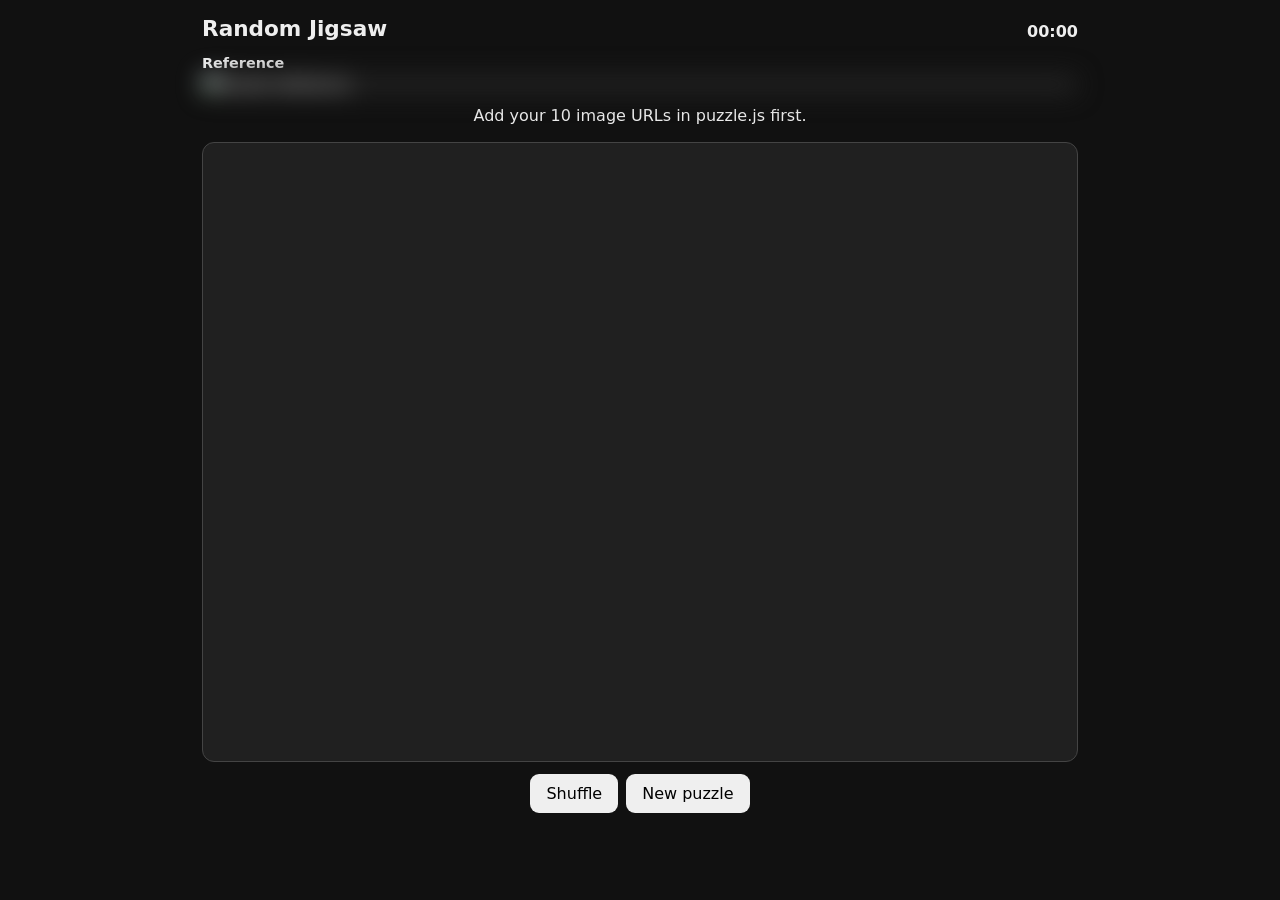
==== index.html @ 1d2174d5 "Add files via upload" ====
<!doctype html>
<html lang="en">
<head>
  <meta charset="utf-8">
  <meta name="viewport" content="width=device-width,initial-scale=1,viewport-fit=cover">
  <title>Random Jigsaw</title>
  <link rel="stylesheet" href="style.css">
</head>
<body>
  <main class="app">
    <header>
      <h1>Random Jigsaw</h1>
      <div id="timer">00:00</div>
    </header>

    <section class="reference">
      <h2>Reference</h2>
      <img id="preview" alt="Puzzle reference">
    </section>

    <section>
      <div id="message">Loading puzzle…</div>
      <div id="board" aria-label="Jigsaw puzzle"></div>
    </section>

    <div class="buttons">
      <button id="shuffle">Shuffle</button>
      <button id="newPuzzle">New puzzle</button>
    </div>
  </main>
  <script src="puzzle.js"></script>
</body>
</html>
---- style.css ----
*{box-sizing:border-box}
html,body{margin:0;padding:0;background:#111;color:#eee;font-family:system-ui,-apple-system,Segoe UI,sans-serif}
body{min-height:100vh}
.app{width:min(100%,900px);margin:auto;padding:12px}
header{display:flex;justify-content:space-between;align-items:center;gap:12px}
h1{font-size:1.35rem;margin:4px 0 10px}
#timer{font-variant-numeric:tabular-nums;font-weight:700}
.reference{margin-bottom:12px}
.reference h2{font-size:.9rem;margin:4px 0}
#preview{display:block;width:100%;max-height:260px;object-fit:contain;border-radius:10px;filter:blur(12px);background:#222}
#board{position:relative;width:100%;max-width:900px;margin:12px auto;height:min(72vh,620px);min-height:330px;background:#202020;border:1px solid #444;border-radius:12px;overflow:hidden;touch-action:none}
.piece{position:absolute;user-select:none;-webkit-user-select:none;touch-action:none;background-repeat:no-repeat;border:1px solid #888;border-radius:3px;box-shadow:0 2px 5px #0008;cursor:grab}
.piece.dragging{cursor:grabbing;z-index:999;box-shadow:0 8px 20px #000b}
.buttons{display:flex;gap:8px;justify-content:center;margin:12px 0}
button{font:inherit;padding:10px 16px;border:0;border-radius:9px;cursor:pointer}
#message{text-align:center;min-height:24px}
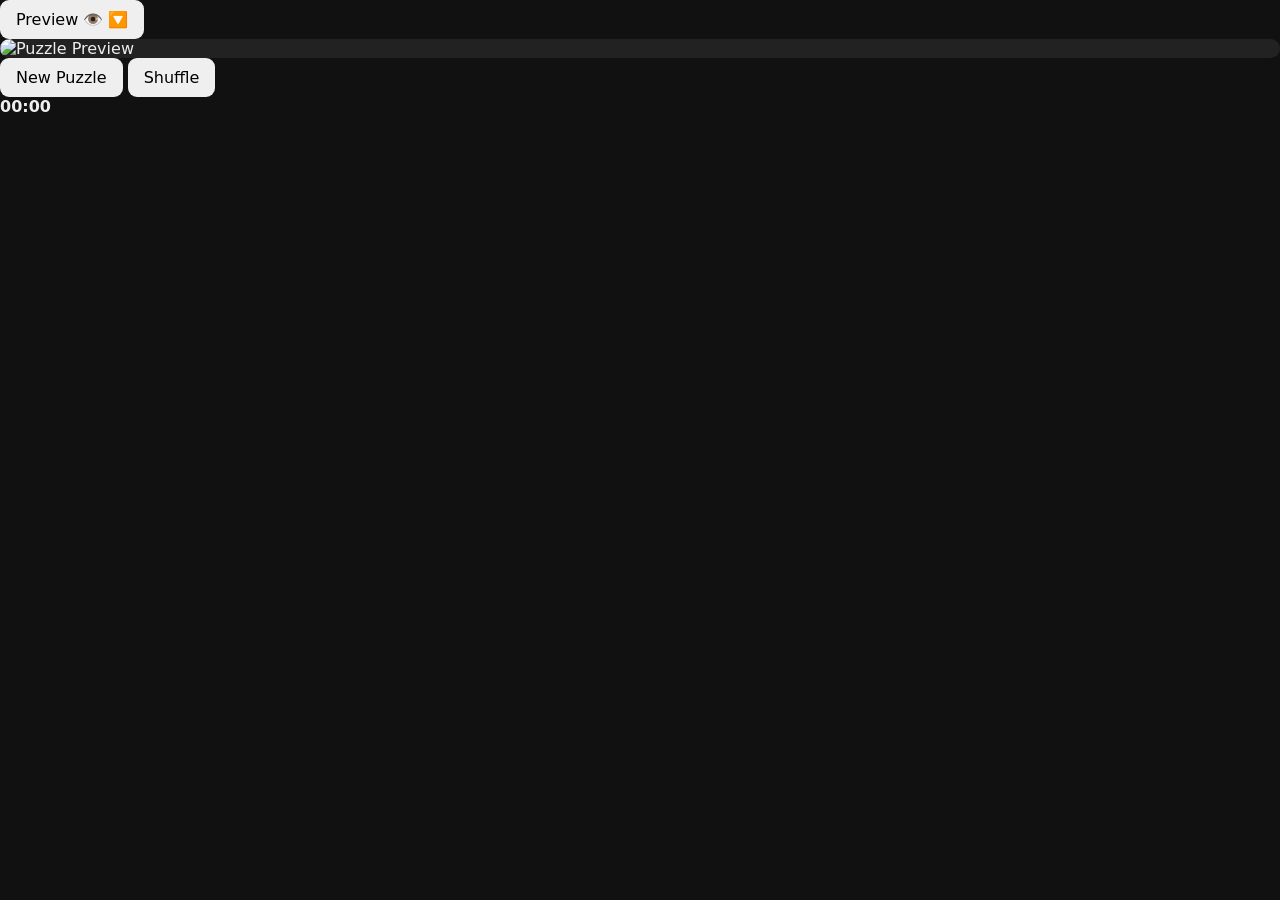
==== commit a1ed361f: "Refactor HTML structure and update titles" ====
--- a/index.html
+++ b/index.html
@@ -1,33 +1,57 @@
-<!doctype html>
+<!DOCTYPE html>
 <html lang="en">
 <head>
-  <meta charset="utf-8">
-  <meta name="viewport" content="width=device-width,initial-scale=1,viewport-fit=cover">
-  <title>Random Jigsaw</title>
+  <meta charset="UTF-8">
+  <meta name="viewport" content="width=device-width, initial-scale=1.0">
+  <title>Random Jigsaw Puzzle</title>
   <link rel="stylesheet" href="style.css">
 </head>
+
 <body>
-  <main class="app">
-    <header>
-      <h1>Random Jigsaw</h1>
-      <div id="timer">00:00</div>
-    </header>
 
-    <section class="reference">
-      <h2>Reference</h2>
-      <img id="preview" alt="Puzzle reference">
-    </section>
+  <div class="preview-section" id="previewSection">
 
-    <section>
-      <div id="message">Loading puzzle…</div>
-      <div id="board" aria-label="Jigsaw puzzle"></div>
-    </section>
+    <button class="preview-toggle" id="previewToggle">
+      <span id="previewText">Preview 👁️</span>
+      <span id="previewArrow">🔽</span>
+    </button>
 
-    <div class="buttons">
+    <div class="preview-content" id="previewContent">
+      <img id="preview" src="" alt="Puzzle Preview">
+    </div>
+
+  </div>
+
+  <div class="puzzle-section" id="puzzleSection">
+
+    <div class="controls">
+      <button id="newPuzzle">New Puzzle</button>
       <button id="shuffle">Shuffle</button>
-      <button id="newPuzzle">New puzzle</button>
     </div>
-  </main>
+
+    <div id="timer">00:00</div>
+
+    <div id="puzzle"></div>
+
+  </div>
+
   <script src="puzzle.js"></script>
+
+  <script>
+    const toggle = document.getElementById("previewToggle");
+    const previewSection = document.getElementById("previewSection");
+    const arrow = document.getElementById("previewArrow");
+
+    toggle.addEventListener("click", () => {
+      previewSection.classList.toggle("minimized");
+
+      if (previewSection.classList.contains("minimized")) {
+        arrow.textContent = "🔼";
+      } else {
+        arrow.textContent = "🔽";
+      }
+    });
+  </script>
+
 </body>
 </html>
--- a/style.css
+++ b/style.css
@@ -7,7 +7,7 @@
 #timer{font-variant-numeric:tabular-nums;font-weight:700}
 .reference{margin-bottom:12px}
 .reference h2{font-size:.9rem;margin:4px 0}
-#preview{display:block;width:100%;max-height:260px;object-fit:contain;border-radius:10px;filter:blur(12px);background:#222}
+#preview{display:block;width:100%;max-height:260px;object-fit:contain;border-radius:10px;filter:none;background:#222}
 #board{position:relative;width:100%;max-width:900px;margin:12px auto;height:min(72vh,620px);min-height:330px;background:#202020;border:1px solid #444;border-radius:12px;overflow:hidden;touch-action:none}
 .piece{position:absolute;user-select:none;-webkit-user-select:none;touch-action:none;background-repeat:no-repeat;border:1px solid #888;border-radius:3px;box-shadow:0 2px 5px #0008;cursor:grab}
 .piece.dragging{cursor:grabbing;z-index:999;box-shadow:0 8px 20px #000b}
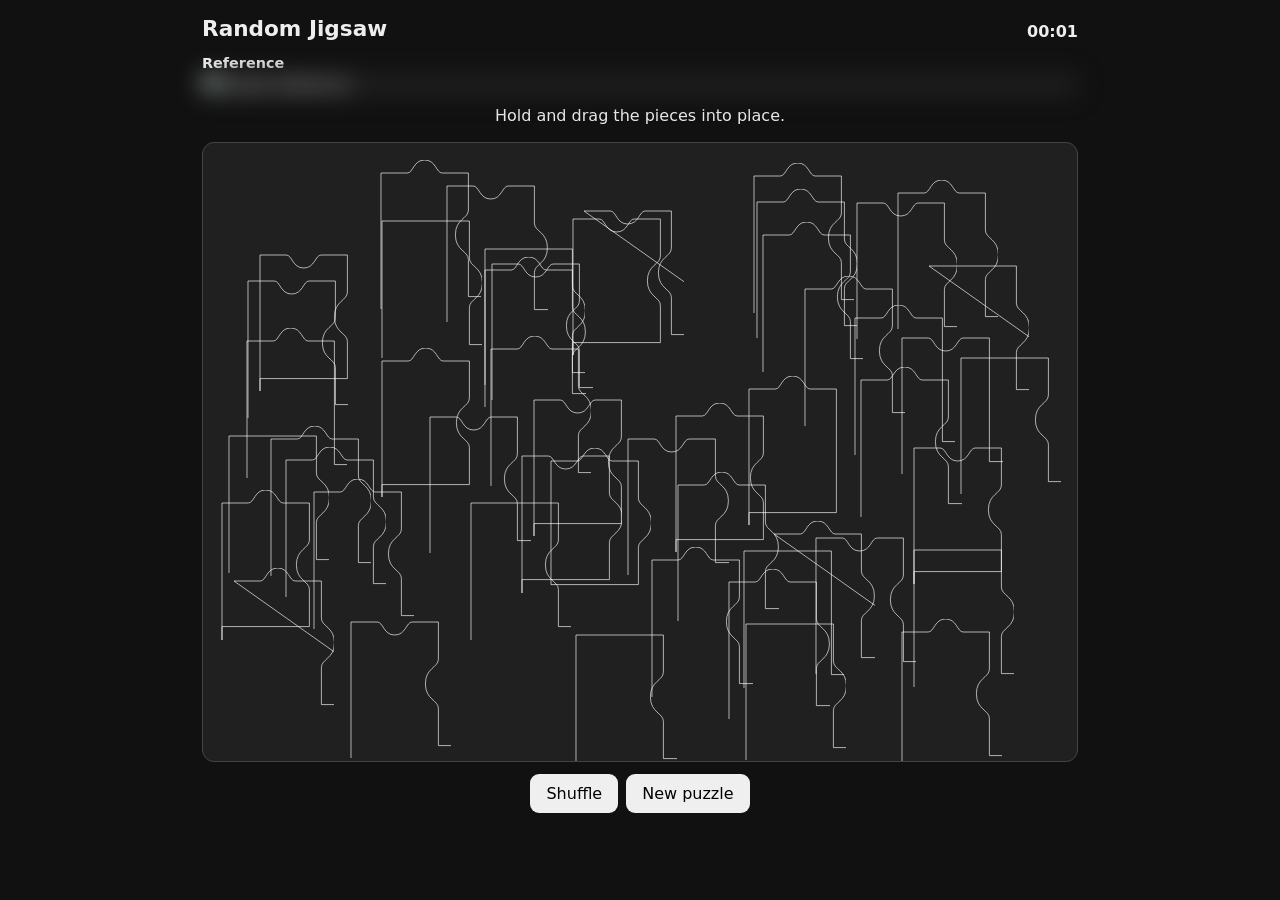
==== commit ea731d8e: "Add files via upload" ====
--- a/index.html
+++ b/index.html
@@ -1,57 +1,33 @@
-<!DOCTYPE html>
+<!doctype html>
 <html lang="en">
 <head>
-  <meta charset="UTF-8">
-  <meta name="viewport" content="width=device-width, initial-scale=1.0">
-  <title>Random Jigsaw Puzzle</title>
+  <meta charset="utf-8">
+  <meta name="viewport" content="width=device-width,initial-scale=1,viewport-fit=cover">
+  <title>Random Jigsaw</title>
   <link rel="stylesheet" href="style.css">
 </head>
+<body>
+  <main class="app">
+    <header>
+      <h1>Random Jigsaw</h1>
+      <div id="timer">00:00</div>
+    </header>
 
-<body>
+    <section class="reference">
+      <h2>Reference</h2>
+      <img id="preview" alt="Puzzle reference">
+    </section>
 
-  <div class="preview-section" id="previewSection">
+    <section>
+      <div id="message">Loading puzzle…</div>
+      <div id="board" aria-label="Jigsaw puzzle"></div>
+    </section>
 
-    <button class="preview-toggle" id="previewToggle">
-      <span id="previewText">Preview 👁️</span>
-      <span id="previewArrow">🔽</span>
-    </button>
-
-    <div class="preview-content" id="previewContent">
-      <img id="preview" src="" alt="Puzzle Preview">
+    <div class="buttons">
+      <button id="shuffle">Shuffle</button>
+      <button id="newPuzzle">New puzzle</button>
     </div>
-
-  </div>
-
-  <div class="puzzle-section" id="puzzleSection">
-
-    <div class="controls">
-      <button id="newPuzzle">New Puzzle</button>
-      <button id="shuffle">Shuffle</button>
-    </div>
-
-    <div id="timer">00:00</div>
-
-    <div id="puzzle"></div>
-
-  </div>
-
+  </main>
   <script src="puzzle.js"></script>
-
-  <script>
-    const toggle = document.getElementById("previewToggle");
-    const previewSection = document.getElementById("previewSection");
-    const arrow = document.getElementById("previewArrow");
-
-    toggle.addEventListener("click", () => {
-      previewSection.classList.toggle("minimized");
-
-      if (previewSection.classList.contains("minimized")) {
-        arrow.textContent = "🔼";
-      } else {
-        arrow.textContent = "🔽";
-      }
-    });
-  </script>
-
 </body>
 </html>
--- a/style.css
+++ b/style.css
@@ -7,7 +7,7 @@
 #timer{font-variant-numeric:tabular-nums;font-weight:700}
 .reference{margin-bottom:12px}
 .reference h2{font-size:.9rem;margin:4px 0}
-#preview{display:block;width:100%;max-height:260px;object-fit:contain;border-radius:10px;filter:none;background:#222}
+#preview{display:block;width:100%;max-height:260px;object-fit:contain;border-radius:10px;filter:blur(12px);background:#222}
 #board{position:relative;width:100%;max-width:900px;margin:12px auto;height:min(72vh,620px);min-height:330px;background:#202020;border:1px solid #444;border-radius:12px;overflow:hidden;touch-action:none}
 .piece{position:absolute;user-select:none;-webkit-user-select:none;touch-action:none;background-repeat:no-repeat;border:1px solid #888;border-radius:3px;box-shadow:0 2px 5px #0008;cursor:grab}
 .piece.dragging{cursor:grabbing;z-index:999;box-shadow:0 8px 20px #000b}
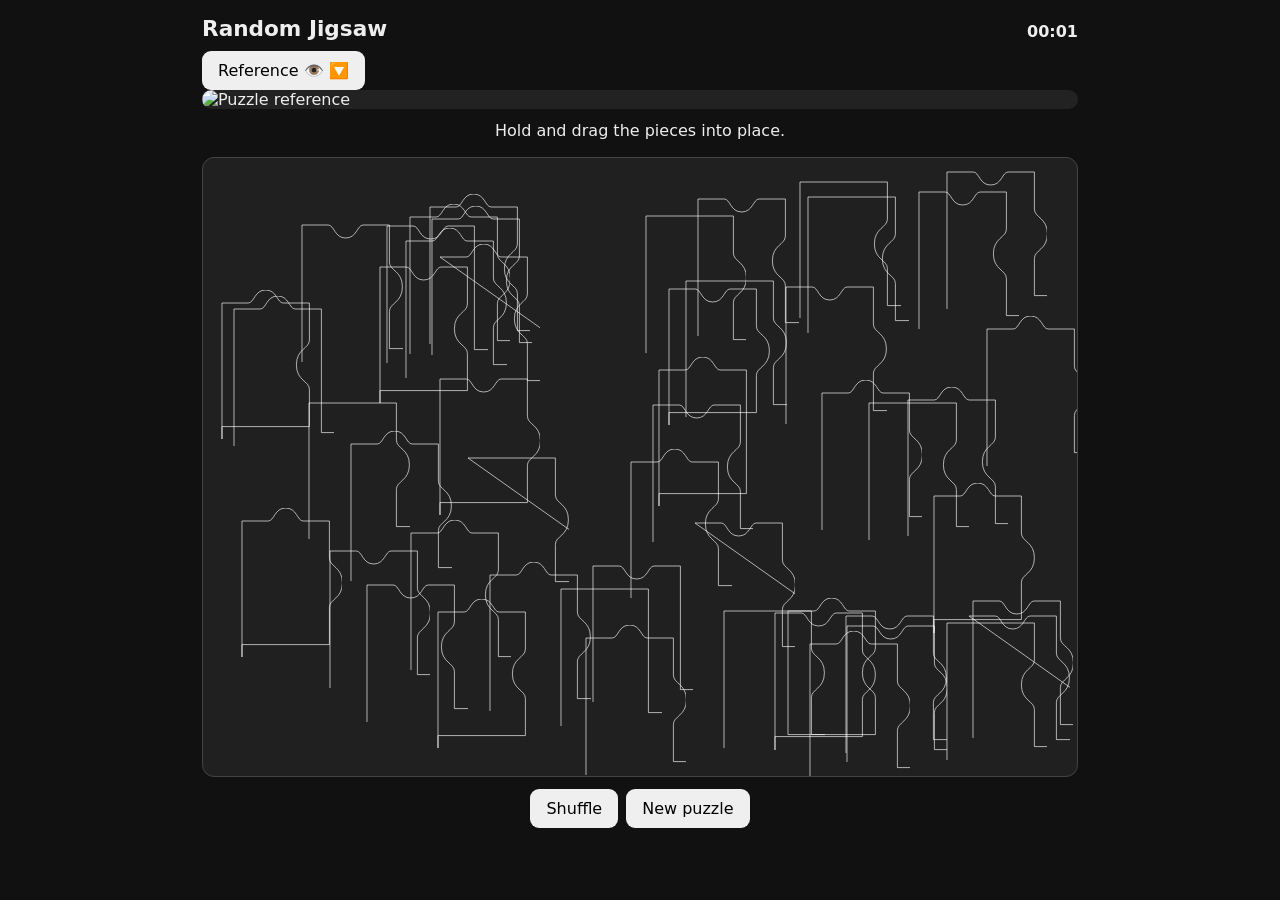
==== commit 41bfd99e: "Update index.html" ====
--- a/index.html
+++ b/index.html
@@ -8,17 +8,26 @@
 </head>
 <body>
   <main class="app">
+
     <header>
       <h1>Random Jigsaw</h1>
       <div id="timer">00:00</div>
     </header>
 
-    <section class="reference">
-      <h2>Reference</h2>
-      <img id="preview" alt="Puzzle reference">
+    <section class="reference" id="reference">
+
+      <button class="reference-toggle" id="referenceToggle" type="button">
+        <span>Reference 👁️</span>
+        <span id="referenceArrow">🔽</span>
+      </button>
+
+      <div class="reference-content">
+        <img id="preview" alt="Puzzle reference">
+      </div>
+
     </section>
 
-    <section>
+    <section class="puzzle-section">
       <div id="message">Loading puzzle…</div>
       <div id="board" aria-label="Jigsaw puzzle"></div>
     </section>
@@ -27,7 +36,26 @@
       <button id="shuffle">Shuffle</button>
       <button id="newPuzzle">New puzzle</button>
     </div>
+
   </main>
+
   <script src="puzzle.js"></script>
+
+  <script>
+    const reference = document.getElementById("reference");
+    const referenceToggle = document.getElementById("referenceToggle");
+    const referenceArrow = document.getElementById("referenceArrow");
+
+    referenceToggle.addEventListener("click", () => {
+      reference.classList.toggle("minimized");
+
+      if (reference.classList.contains("minimized")) {
+        referenceArrow.textContent = "🔼";
+      } else {
+        referenceArrow.textContent = "🔽";
+      }
+    });
+  </script>
+
 </body>
 </html>
--- a/style.css
+++ b/style.css
@@ -7,7 +7,7 @@
 #timer{font-variant-numeric:tabular-nums;font-weight:700}
 .reference{margin-bottom:12px}
 .reference h2{font-size:.9rem;margin:4px 0}
-#preview{display:block;width:100%;max-height:260px;object-fit:contain;border-radius:10px;filter:blur(12px);background:#222}
+#preview{display:block;width:100%;max-height:260px;object-fit:contain;border-radius:10px;filter:none;background:#222}
 #board{position:relative;width:100%;max-width:900px;margin:12px auto;height:min(72vh,620px);min-height:330px;background:#202020;border:1px solid #444;border-radius:12px;overflow:hidden;touch-action:none}
 .piece{position:absolute;user-select:none;-webkit-user-select:none;touch-action:none;background-repeat:no-repeat;border:1px solid #888;border-radius:3px;box-shadow:0 2px 5px #0008;cursor:grab}
 .piece.dragging{cursor:grabbing;z-index:999;box-shadow:0 8px 20px #000b}
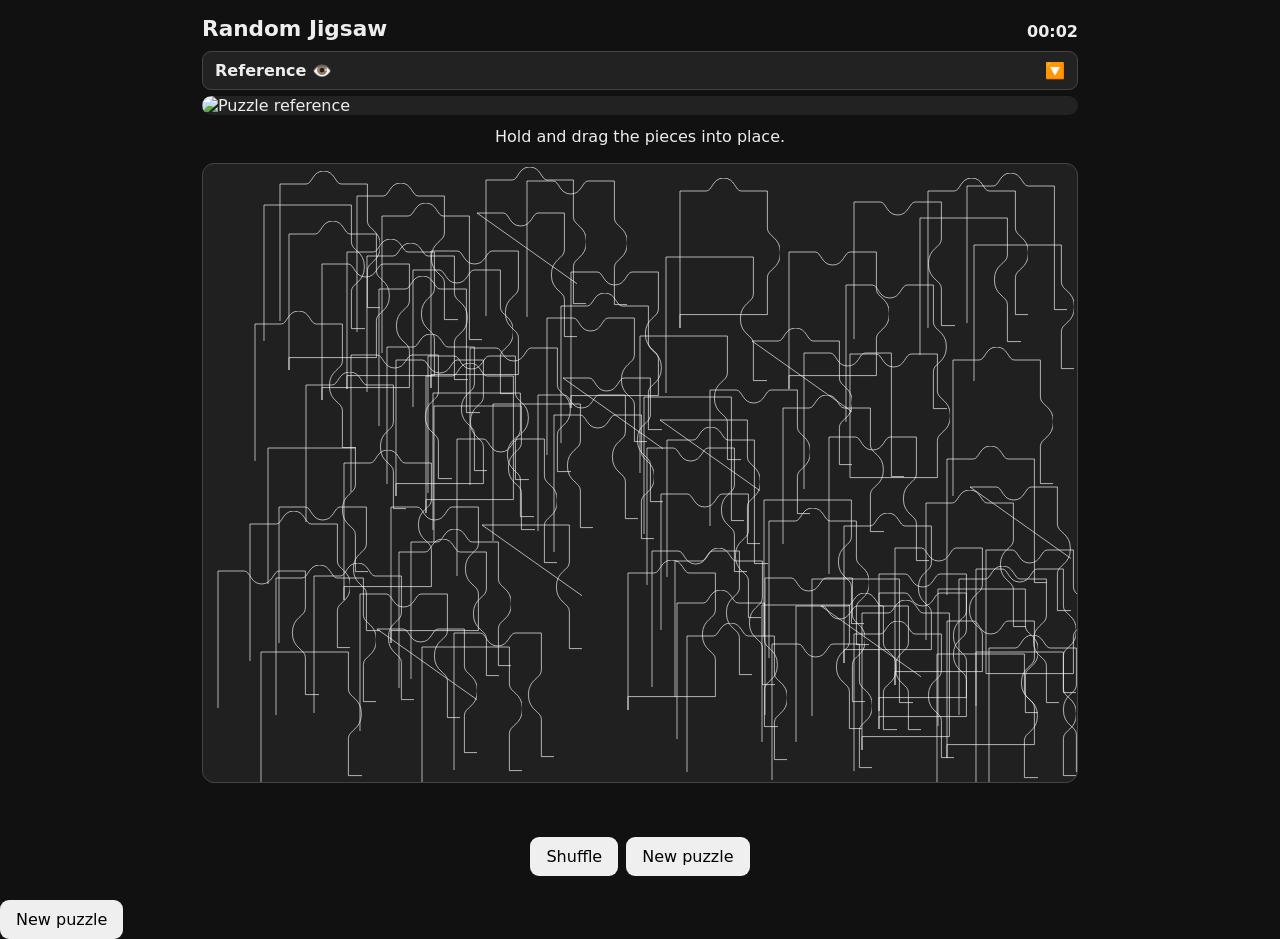
==== commit 9d4f7e1e: "Refactor HTML structure for jigsaw puzzle app" ====
--- a/index.html
+++ b/index.html
@@ -6,35 +6,70 @@
   <title>Random Jigsaw</title>
   <link rel="stylesheet" href="style.css">
 </head>
+
 <body>
-  <main class="app">
 
-    <header>
-      <h1>Random Jigsaw</h1>
-      <div id="timer">00:00</div>
-    </header>
+<main class="app">
 
-    <section class="reference" id="reference">
+  <header>
+    <h1>Random Jigsaw</h1>
+    <div id="timer">00:00</div>
+  </header>
 
-      <button class="reference-toggle" id="referenceToggle" type="button">
-        <span>Reference 👁️</span>
-        <span id="referenceArrow">🔽</span>
-      </button>
+  <section class="reference" id="reference">
 
-      <div class="reference-content">
-        <img id="preview" alt="Puzzle reference">
-      </div>
+    <button
+      class="reference-toggle"
+      id="referenceToggle"
+      type="button"
+    >
+      <span>Reference 👁️</span>
+      <span id="referenceArrow">🔽</span>
+    </button>
 
-    </section>
+    <div class="reference-content">
+      <img id="preview" alt="Puzzle reference">
+    </div>
 
-    <section class="puzzle-section">
-      <div id="message">Loading puzzle…</div>
-      <div id="board" aria-label="Jigsaw puzzle"></div>
-    </section>
+  </section>
 
-    <div class="buttons">
-      <button id="shuffle">Shuffle</button>
-      <button id="newPuzzle">New puzzle</button>
+  <section class="puzzle-section">
+
+    <div id="message">Loading puzzle…</div>
+
+    <div id="board" aria-label="Jigsaw puzzle"></div>
+
+  </section>
+
+  <div class="buttons">
+    <button id="shuffle">Shuffle</button>
+    <button id="newPuzzle">New puzzle</button>
+  </div>
+
+</main>
+
+<script src="puzzle.js"></script>
+
+<script>
+const reference = document.getElementById("reference");
+const referenceToggle = document.getElementById("referenceToggle");
+const referenceArrow = document.getElementById("referenceArrow");
+
+referenceToggle.addEventListener("click", () => {
+
+  reference.classList.toggle("minimized");
+
+  if (reference.classList.contains("minimized")) {
+    referenceArrow.textContent = "🔼";
+  } else {
+    referenceArrow.textContent = "🔽";
+  }
+
+});
+</script>
+
+</body>
+</html>      <button id="newPuzzle">New puzzle</button>
     </div>
 
   </main>
--- a/style.css
+++ b/style.css
@@ -1,16 +1,259 @@
 *{box-sizing:border-box}
-html,body{margin:0;padding:0;background:#111;color:#eee;font-family:system-ui,-apple-system,Segoe UI,sans-serif}
-body{min-height:100vh}
-.app{width:min(100%,900px);margin:auto;padding:12px}
-header{display:flex;justify-content:space-between;align-items:center;gap:12px}
-h1{font-size:1.35rem;margin:4px 0 10px}
-#timer{font-variant-numeric:tabular-nums;font-weight:700}
-.reference{margin-bottom:12px}
-.reference h2{font-size:.9rem;margin:4px 0}
-#preview{display:block;width:100%;max-height:260px;object-fit:contain;border-radius:10px;filter:none;background:#222}
-#board{position:relative;width:100%;max-width:900px;margin:12px auto;height:min(72vh,620px);min-height:330px;background:#202020;border:1px solid #444;border-radius:12px;overflow:hidden;touch-action:none}
-.piece{position:absolute;user-select:none;-webkit-user-select:none;touch-action:none;background-repeat:no-repeat;border:1px solid #888;border-radius:3px;box-shadow:0 2px 5px #0008;cursor:grab}
-.piece.dragging{cursor:grabbing;z-index:999;box-shadow:0 8px 20px #000b}
-.buttons{display:flex;gap:8px;justify-content:center;margin:12px 0}
-button{font:inherit;padding:10px 16px;border:0;border-radius:9px;cursor:pointer}
-#message{text-align:center;min-height:24px}
+
+html,body{
+  margin:0;
+  padding:0;
+  background:#111;
+  color:#eee;
+  font-family:system-ui,-apple-system,Segoe UI,sans-serif;
+}
+
+body{
+  min-height:100vh;
+}
+
+.app{
+  width:min(100%,900px);
+  min-height:100vh;
+  margin:auto;
+  padding:12px;
+  display:flex;
+  flex-direction:column;
+}
+
+header{
+  display:flex;
+  justify-content:space-between;
+  align-items:center;
+  gap:12px;
+  flex-shrink:0;
+}
+
+h1{
+  font-size:1.35rem;
+  margin:4px 0 10px;
+}
+
+#timer{
+  font-variant-numeric:tabular-nums;
+  font-weight:700;
+}
+
+
+/* =========================
+   REFERENCE / PREVIEW
+========================= */
+
+.reference{
+  margin-bottom:12px;
+  flex-shrink:0;
+}
+
+.reference-toggle{
+  width:100%;
+  display:flex;
+  justify-content:space-between;
+  align-items:center;
+
+  padding:9px 12px;
+
+  background:#222;
+  color:#eee;
+
+  border:1px solid #444;
+  border-radius:9px;
+
+  font:inherit;
+  font-weight:600;
+
+  cursor:pointer;
+}
+
+.reference-toggle:active{
+  transform:scale(.99);
+}
+
+.reference-content{
+  max-height:260px;
+  overflow:hidden;
+
+  margin-top:6px;
+
+  transition:
+    max-height .3s ease,
+    margin .3s ease;
+}
+
+#preview{
+  display:block;
+  width:100%;
+  max-height:260px;
+
+  object-fit:contain;
+
+  border-radius:10px;
+
+  filter:none;
+  background:#222;
+}
+
+
+/* =========================
+   MINIMIZED REFERENCE
+========================= */
+
+.reference.minimized{
+  margin-bottom:6px;
+}
+
+.reference.minimized .reference-content{
+  max-height:0;
+  margin-top:0;
+}
+
+
+/* =========================
+   PUZZLE AREA
+========================= */
+
+.puzzle-section{
+  flex:1;
+  min-height:0;
+  display:flex;
+  flex-direction:column;
+}
+
+#message{
+  text-align:center;
+  min-height:24px;
+  flex-shrink:0;
+}
+
+#board{
+  position:relative;
+
+  width:100%;
+  max-width:900px;
+
+  margin:12px auto;
+
+  /*
+    Normal preview mode
+  */
+  height:min(72vh,620px);
+
+  min-height:330px;
+
+  background:#202020;
+
+  border:1px solid #444;
+  border-radius:12px;
+
+  overflow:hidden;
+
+  touch-action:none;
+
+  transition:height .3s ease;
+}
+
+
+/*
+  When preview is minimized,
+  let the puzzle board use the extra space.
+*/
+
+.reference.minimized ~ .puzzle-section #board{
+  height:calc(100vh - 155px);
+  min-height:330px;
+}
+
+
+/* =========================
+   PUZZLE PIECES
+========================= */
+
+.piece{
+  position:absolute;
+
+  user-select:none;
+  -webkit-user-select:none;
+
+  touch-action:none;
+
+  background-repeat:no-repeat;
+
+  border:1px solid #888;
+  border-radius:3px;
+
+  box-shadow:0 2px 5px #0008;
+
+  cursor:grab;
+}
+
+.piece.dragging{
+  cursor:grabbing;
+  z-index:999;
+  box-shadow:0 8px 20px #000b;
+}
+
+
+/* =========================
+   BUTTONS
+========================= */
+
+.buttons{
+  display:flex;
+  gap:8px;
+  justify-content:center;
+
+  margin:12px 0;
+
+  flex-shrink:0;
+}
+
+button{
+  font:inherit;
+
+  padding:10px 16px;
+
+  border:0;
+  border-radius:9px;
+
+  cursor:pointer;
+}
+
+
+/* =========================
+   MOBILE
+========================= */
+
+@media (max-width:600px){
+
+  .app{
+    padding:8px;
+  }
+
+  .reference-content{
+    max-height:200px;
+  }
+
+  #preview{
+    max-height:200px;
+  }
+
+  #board{
+    height:calc(100vh - 250px);
+    min-height:300px;
+  }
+
+  /*
+    Preview minimized on phone:
+    give almost all available space to puzzle.
+  */
+
+  .reference.minimized ~ .puzzle-section #board{
+    height:calc(100vh - 125px);
+    min-height:300px;
+  }
+
+}
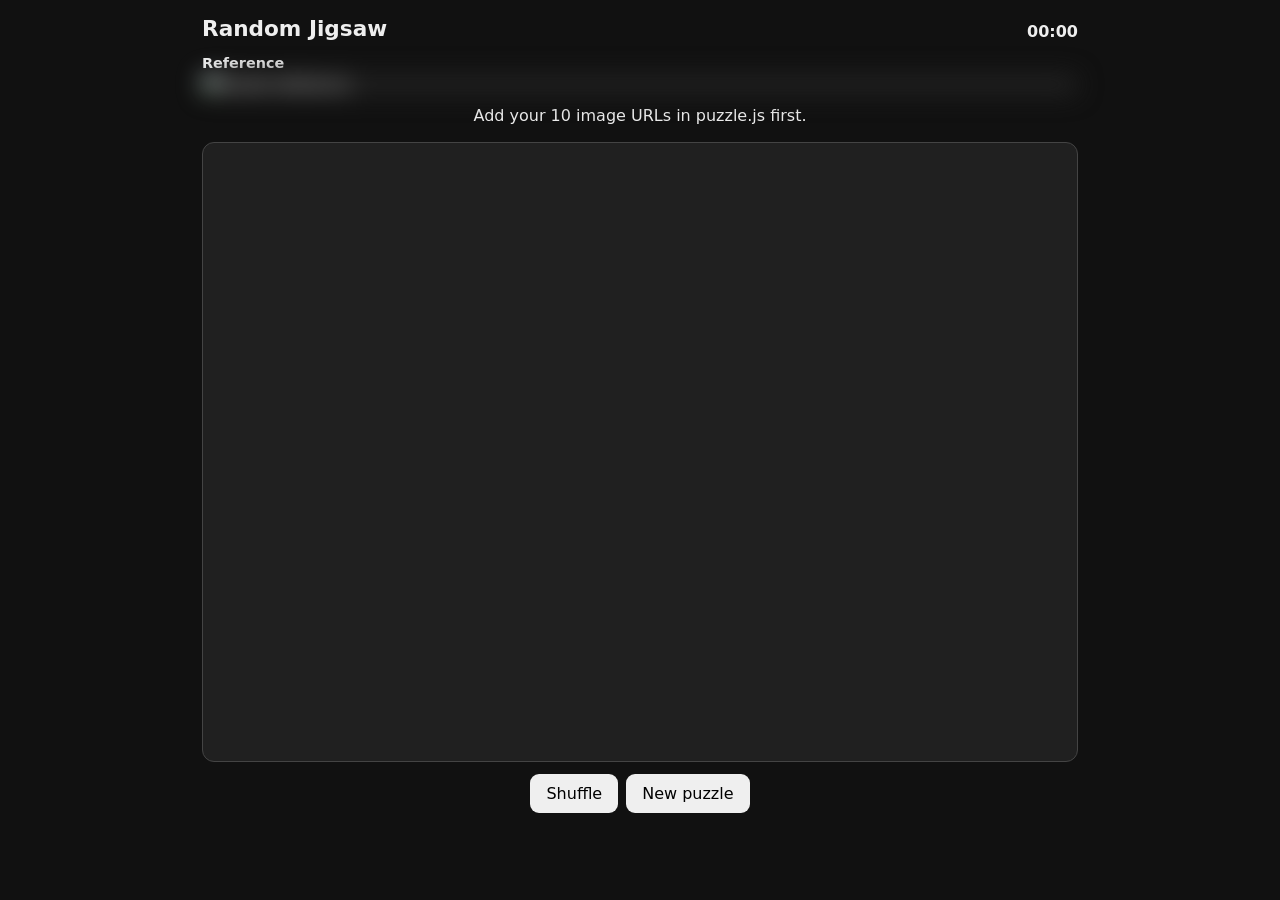
==== commit b641b54b: "Add files via upload" ====
--- a/index.html
+++ b/index.html
@@ -6,91 +6,28 @@
   <title>Random Jigsaw</title>
   <link rel="stylesheet" href="style.css">
 </head>
+<body>
+  <main class="app">
+    <header>
+      <h1>Random Jigsaw</h1>
+      <div id="timer">00:00</div>
+    </header>
 
-<body>
+    <section class="reference">
+      <h2>Reference</h2>
+      <img id="preview" alt="Puzzle reference">
+    </section>
 
-<main class="app">
+    <section>
+      <div id="message">Loading puzzle…</div>
+      <div id="board" aria-label="Jigsaw puzzle"></div>
+    </section>
 
-  <header>
-    <h1>Random Jigsaw</h1>
-    <div id="timer">00:00</div>
-  </header>
-
-  <section class="reference" id="reference">
-
-    <button
-      class="reference-toggle"
-      id="referenceToggle"
-      type="button"
-    >
-      <span>Reference 👁️</span>
-      <span id="referenceArrow">🔽</span>
-    </button>
-
-    <div class="reference-content">
-      <img id="preview" alt="Puzzle reference">
+    <div class="buttons">
+      <button id="shuffle">Shuffle</button>
+      <button id="newPuzzle">New puzzle</button>
     </div>
-
-  </section>
-
-  <section class="puzzle-section">
-
-    <div id="message">Loading puzzle…</div>
-
-    <div id="board" aria-label="Jigsaw puzzle"></div>
-
-  </section>
-
-  <div class="buttons">
-    <button id="shuffle">Shuffle</button>
-    <button id="newPuzzle">New puzzle</button>
-  </div>
-
-</main>
-
-<script src="puzzle.js"></script>
-
-<script>
-const reference = document.getElementById("reference");
-const referenceToggle = document.getElementById("referenceToggle");
-const referenceArrow = document.getElementById("referenceArrow");
-
-referenceToggle.addEventListener("click", () => {
-
-  reference.classList.toggle("minimized");
-
-  if (reference.classList.contains("minimized")) {
-    referenceArrow.textContent = "🔼";
-  } else {
-    referenceArrow.textContent = "🔽";
-  }
-
-});
-</script>
-
-</body>
-</html>      <button id="newPuzzle">New puzzle</button>
-    </div>
-
   </main>
-
   <script src="puzzle.js"></script>
-
-  <script>
-    const reference = document.getElementById("reference");
-    const referenceToggle = document.getElementById("referenceToggle");
-    const referenceArrow = document.getElementById("referenceArrow");
-
-    referenceToggle.addEventListener("click", () => {
-      reference.classList.toggle("minimized");
-
-      if (reference.classList.contains("minimized")) {
-        referenceArrow.textContent = "🔼";
-      } else {
-        referenceArrow.textContent = "🔽";
-      }
-    });
-  </script>
-
 </body>
 </html>
--- a/style.css
+++ b/style.css
@@ -1,259 +1,16 @@
 *{box-sizing:border-box}
-
-html,body{
-  margin:0;
-  padding:0;
-  background:#111;
-  color:#eee;
-  font-family:system-ui,-apple-system,Segoe UI,sans-serif;
-}
-
-body{
-  min-height:100vh;
-}
-
-.app{
-  width:min(100%,900px);
-  min-height:100vh;
-  margin:auto;
-  padding:12px;
-  display:flex;
-  flex-direction:column;
-}
-
-header{
-  display:flex;
-  justify-content:space-between;
-  align-items:center;
-  gap:12px;
-  flex-shrink:0;
-}
-
-h1{
-  font-size:1.35rem;
-  margin:4px 0 10px;
-}
-
-#timer{
-  font-variant-numeric:tabular-nums;
-  font-weight:700;
-}
-
-
-/* =========================
-   REFERENCE / PREVIEW
-========================= */
-
-.reference{
-  margin-bottom:12px;
-  flex-shrink:0;
-}
-
-.reference-toggle{
-  width:100%;
-  display:flex;
-  justify-content:space-between;
-  align-items:center;
-
-  padding:9px 12px;
-
-  background:#222;
-  color:#eee;
-
-  border:1px solid #444;
-  border-radius:9px;
-
-  font:inherit;
-  font-weight:600;
-
-  cursor:pointer;
-}
-
-.reference-toggle:active{
-  transform:scale(.99);
-}
-
-.reference-content{
-  max-height:260px;
-  overflow:hidden;
-
-  margin-top:6px;
-
-  transition:
-    max-height .3s ease,
-    margin .3s ease;
-}
-
-#preview{
-  display:block;
-  width:100%;
-  max-height:260px;
-
-  object-fit:contain;
-
-  border-radius:10px;
-
-  filter:none;
-  background:#222;
-}
-
-
-/* =========================
-   MINIMIZED REFERENCE
-========================= */
-
-.reference.minimized{
-  margin-bottom:6px;
-}
-
-.reference.minimized .reference-content{
-  max-height:0;
-  margin-top:0;
-}
-
-
-/* =========================
-   PUZZLE AREA
-========================= */
-
-.puzzle-section{
-  flex:1;
-  min-height:0;
-  display:flex;
-  flex-direction:column;
-}
-
-#message{
-  text-align:center;
-  min-height:24px;
-  flex-shrink:0;
-}
-
-#board{
-  position:relative;
-
-  width:100%;
-  max-width:900px;
-
-  margin:12px auto;
-
-  /*
-    Normal preview mode
-  */
-  height:min(72vh,620px);
-
-  min-height:330px;
-
-  background:#202020;
-
-  border:1px solid #444;
-  border-radius:12px;
-
-  overflow:hidden;
-
-  touch-action:none;
-
-  transition:height .3s ease;
-}
-
-
-/*
-  When preview is minimized,
-  let the puzzle board use the extra space.
-*/
-
-.reference.minimized ~ .puzzle-section #board{
-  height:calc(100vh - 155px);
-  min-height:330px;
-}
-
-
-/* =========================
-   PUZZLE PIECES
-========================= */
-
-.piece{
-  position:absolute;
-
-  user-select:none;
-  -webkit-user-select:none;
-
-  touch-action:none;
-
-  background-repeat:no-repeat;
-
-  border:1px solid #888;
-  border-radius:3px;
-
-  box-shadow:0 2px 5px #0008;
-
-  cursor:grab;
-}
-
-.piece.dragging{
-  cursor:grabbing;
-  z-index:999;
-  box-shadow:0 8px 20px #000b;
-}
-
-
-/* =========================
-   BUTTONS
-========================= */
-
-.buttons{
-  display:flex;
-  gap:8px;
-  justify-content:center;
-
-  margin:12px 0;
-
-  flex-shrink:0;
-}
-
-button{
-  font:inherit;
-
-  padding:10px 16px;
-
-  border:0;
-  border-radius:9px;
-
-  cursor:pointer;
-}
-
-
-/* =========================
-   MOBILE
-========================= */
-
-@media (max-width:600px){
-
-  .app{
-    padding:8px;
-  }
-
-  .reference-content{
-    max-height:200px;
-  }
-
-  #preview{
-    max-height:200px;
-  }
-
-  #board{
-    height:calc(100vh - 250px);
-    min-height:300px;
-  }
-
-  /*
-    Preview minimized on phone:
-    give almost all available space to puzzle.
-  */
-
-  .reference.minimized ~ .puzzle-section #board{
-    height:calc(100vh - 125px);
-    min-height:300px;
-  }
-
-}
+html,body{margin:0;padding:0;background:#111;color:#eee;font-family:system-ui,-apple-system,Segoe UI,sans-serif}
+body{min-height:100vh}
+.app{width:min(100%,900px);margin:auto;padding:12px}
+header{display:flex;justify-content:space-between;align-items:center;gap:12px}
+h1{font-size:1.35rem;margin:4px 0 10px}
+#timer{font-variant-numeric:tabular-nums;font-weight:700}
+.reference{margin-bottom:12px}
+.reference h2{font-size:.9rem;margin:4px 0}
+#preview{display:block;width:100%;max-height:260px;object-fit:contain;border-radius:10px;filter:blur(12px);background:#222}
+#board{position:relative;width:100%;max-width:900px;margin:12px auto;height:min(72vh,620px);min-height:330px;background:#202020;border:1px solid #444;border-radius:12px;overflow:hidden;touch-action:none}
+.piece{position:absolute;user-select:none;-webkit-user-select:none;touch-action:none;background-repeat:no-repeat;border:1px solid #888;border-radius:3px;box-shadow:0 2px 5px #0008;cursor:grab}
+.piece.dragging{cursor:grabbing;z-index:999;box-shadow:0 8px 20px #000b}
+.buttons{display:flex;gap:8px;justify-content:center;margin:12px 0}
+button{font:inherit;padding:10px 16px;border:0;border-radius:9px;cursor:pointer}
+#message{text-align:center;min-height:24px}
